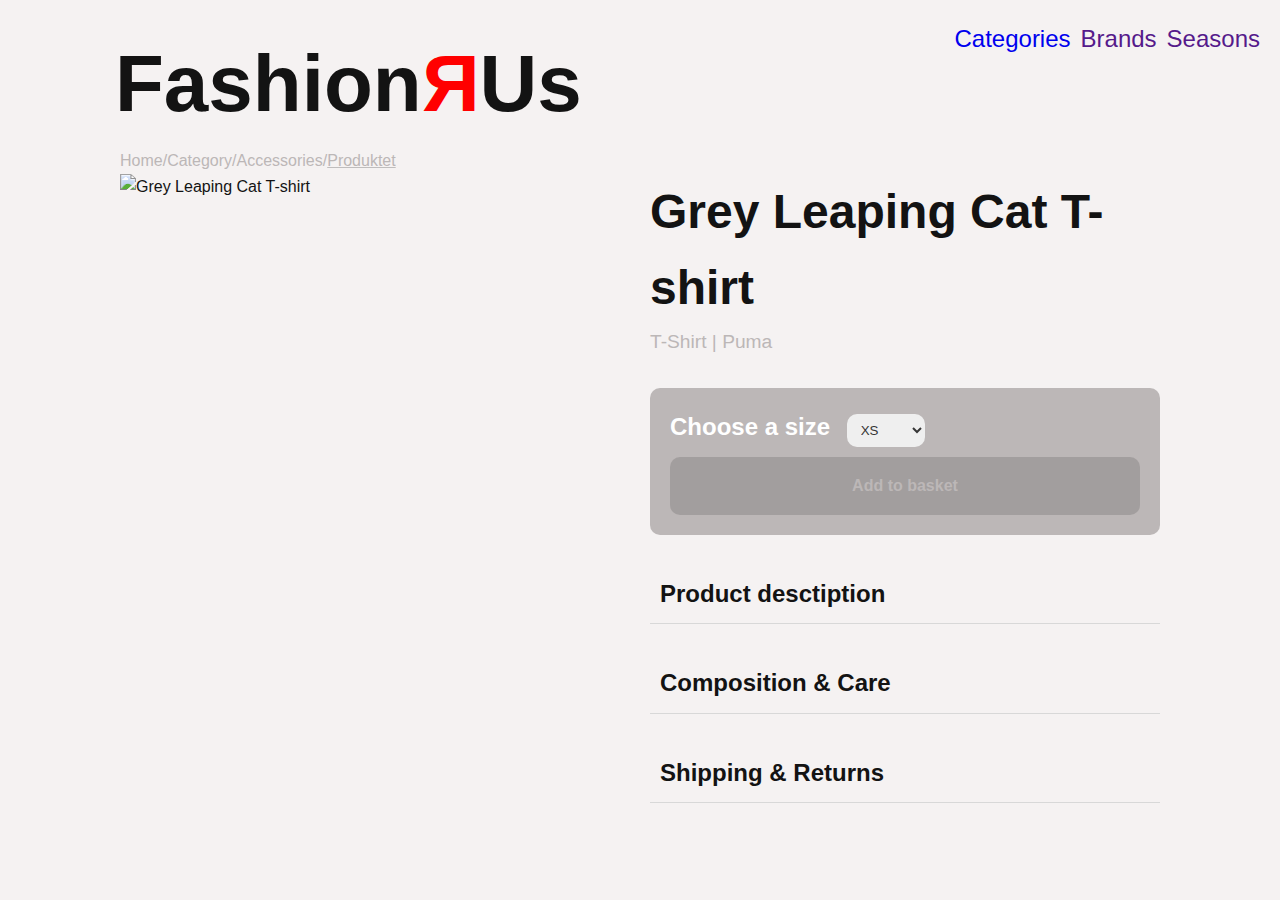
==== product.html @ 28a7c8c0 "setup" ====
<!DOCTYPE html>
<html lang="en">
  <head>
    <meta charset="UTF-8" />
    <meta http-equiv="X-UA-Compatible" content="IE=edge" />
    <meta name="viewport" content="width=device-width, initial-scale=1.0" />
    <meta name="robots" content="noindex" />
    <title>Document</title>
    <link rel="stylesheet" href="generel.css" />
    <link rel="stylesheet" href="product.css" />
  </head>
  <body>
    <head>
      <nav>
        <div class="logo">
          <a href="index.html">
            <p>Fashion<span>R</span>Us</p>
          </a>
        </div>
        <ul>
          <li><a href="category.html">Categories</a></li>
          <li><a href="">Brands</a></li>
          <li><a href="">Seasons</a></li>
        </ul>
      </nav>
    </head>
    <main>
      <div>
        <ol class="breadcrumb_trail">
          <li><a href="index.html">Home/</a></li>
          <li><a href="category.html">Category/</a></li>
          <li><a href="productlist.html">Accessories/</a></li>
          <li class="this_breadcrumb"><a href="product.html">Produktet</a></li>
        </ol>
      </div>
      <div class="product_show">
        <img src="https://kea-alt-del.dk/t7/images/webp/1000/1532.webp" alt="Grey Leaping Cat T-shirt" />
        <div>
          <section>
            <h1>Grey Leaping Cat T-shirt</h1>
            <p class="subtle">T-shirt | Puma</p>
            <form action="">
              <label for="">
                Choose a size
                <select name="size" id="">
                  <option value="XS">XS</option>
                  <option value="S">S</option>
                  <option value="M">M</option>
                  <option value="L">L</option>
                  <option value="XL">XL</option>
                </select>
              </label>
              <button>Add to basket</button>
            </form>
          </section>
          <section class="info">
            <!-- <h2>Product Description</h2>
            <dl>
              <dd>Model name</dd>
              <dt>here</dt>
              <dd>Color</dd>
              <dt>here</dt>
              <dd>Invetory number</dd>
              <dt>here</dt>
            </dl>
            <h3>More</h3> -->
            <div class="show_detail">
              <h4>Product desctiption</h4>
              <template>
                <dl>
                  <dd>Model name</dd>
                  <dt>here</dt>
                  <dd>Color</dd>
                  <dt>here</dt>
                  <dd>Invetory number</dd>
                  <dt>here</dt>
                </dl>
              </template>
            </div>
            <div class="show_detail">
              <h4>Composition & Care</h4>
              <template>
                <div>
                  <h5>Composition</h5>
                  <p>External: 100% cotton</p>
                </div>
                <div>
                  <h5>Care</h5>
                  <ul>
                    <li><img src="" alt="machine_wash" />Machine wash up to 30deg/86F gentel cycle</li>
                    <li><img src="" alt="no_bleach" />Do not bleach</li>
                    <li><img src="" alt="iron_icon" />Iron up to 110deg/230F</li>
                    <li><img src="" alt="no_dry_clean" />Do Not Dry Clean</li>
                    <li><img src="" alt="no_tumble_dry" />Do not tumble dry</li>
                  </ul>
                </div>
              </template>
            </div>
            <div class="show_detail">
              <h4>Shipping & Returns</h4>
              <template>
                <div>
                  <h5>Delivery</h5>
                  <template class="choose_delivery">
                    <dl>
                      <dd>PickUpInStore</dd>
                      <dt>Between 3-5 Business days at any store of you choice</dt>
                      <dd>PickUpInBoxOffice</dd>
                      <dt>3-5 Business days. Free on orders containing at least 620DKK of non-discounted items.</dt>
                      <dd>Eco <span>new</span></dd>
                      <dt>
                        Low carbon footprint, good for the enviroment. Free on orders containing at least 320DKK of non-discounted items. <span><a href="index.html">Learn more</a></span>
                      </dt>
                      <dd>Standard</dd>
                      <dt>3-5 Business days. Free on orders containing at least 640DKK of non-disccounted items.</dt>
                      <dd>Express</dd>
                      <dt>Between 2-3 business days.</dt>
                    </dl>
                    <ul>
                      <li>FREE</li>
                      <li>41DKK</li>
                      <li>78DKK</li>
                      <li>55DKK</li>
                      <li>115DKK</li>
                    </ul>
                  </template>
                </div>
                <div>
                  <h5>Returns</h5>
                  <template class="choose_returns">
                    <dl>
                      <dd>30 days FREE return</dd>
                      <dt>This item quailifys for 30 days free reurn by print self labels or in store.</dt>
                      <dd>Deadline passed</dd>
                      <dt>Have you passed the 30 days? No worries. Providing the clothes hasn't been worn or broken you can return the product to get 60% of you mony back.</dt>
                    </dl>
                    <ul>
                      <li>FREE</li>
                      <li>41DKK</li>
                    </ul>
                  </template>
                </div>
              </template>
            </div>
          </section>
        </div>
      </div>
    </main>
  </body>
</html>
---- generel.css ----
* {
  margin: 0;
  padding: 0;
  box-sizing: border-box;
}

body {
  font-family: Arial, sans-serif;
  line-height: 1.6;
  color: rgb(19, 19, 19);
  background-color: rgb(245, 242, 242);
  margin: 20px;

  /*costum properties*/
  --main-text-color: rgb(19, 19, 19);
  --main-bg-color: rgb(245, 242, 242);
  --subtle-text-color: rgb(188, 183, 183);
  --underline-color: rgb(191, 189, 189);
}

img {
  width: 100%;
  height: auto;
  display: block;
}
nav {
  display: flex;
  flex-direction: row;
  justify-content: space-between;
}
nav ul {
  display: flex;
  flex-direction: row;
  gap: 10px;
  list-style-type: none;
}
nav a {
  text-decoration: none;
  font-size: 1.5rem;
}

.logo a {
  text-decoration: none;
}
.logo p {
  font-size: 5rem;
  font-weight: bolder;
  color: var(--main-text-color);
  margin-left: 95px;
}
.logo span {
  display: inline-block;
  color: red;
  transform: scaleX(-1);
  /* transform: scale(-1, 1); */
}
main {
  margin: 0px 100px;
}
ol.breadcrumb_trail {
  list-style-type: none;
  display: flex;
}
ol.breadcrumb_trail a {
  text-decoration: none;
  color: var(--subtle-text-color);
}
ol.breadcrumb_trail > li.this_breadcrumb a {
  text-decoration: underline;
  /* text-decoration-thickness: 2px; */
  text-decoration-color: var(--underline-color);
  /*  font-weight: bolder; */
}
.subtle {
  color: var(--subtle-text-color);
  text-transform: capitalize;
}
---- product.css ----
* {
  margin: 0;
  padding: 0;
  box-sizing: border-box;
}

body {
  font-family: Arial, sans-serif;
  line-height: 1.6;
  color: rgb(19, 19, 19);
  background-color: rgb(245, 242, 242);
  margin: 20px;

  /*costum properties*/
  --main-text-color: rgb(19, 19, 19);
  --main-bg-color: rgb(245, 242, 242);
  --subtle-text-color: rgb(188, 183, 183);
  --underline-color: rgb(191, 189, 189);
}

img {
  width: 100%;
  height: auto;
  display: block;
}

.product_show {
  display: grid;
  grid-template-columns: 1fr 1fr;
  gap: 20px;
}
.product_show img {
  grid-column: 1/2;
  max-width: 500px;
}
.product_show section {
  grid-column: 2/3;
}
h1 {
  font-size: 3rem;
}
.subtle {
  font-size: 1.2rem;
}
.info h4 {
  border-bottom: 1px solid #d8d8d8;
  padding: 10px;
  margin-top: 30px;
  font-size: 1.5rem;
}
form {
  display: flex;
  flex-direction: column;
  background-color: var(--subtle-text-color);
  padding: 20px 20px;
  margin-top: 30px;
  border-radius: 10px;
  gap: 10px;
}
label {
  color: white;
  font-weight: bolder;
  font-size: 1.5rem;
}
select {
  padding: 8px 30px 8px 10px;
  margin-left: 10px;
  color: rgb(54, 54, 54);
  border: none;
  border-radius: 10px;
}
button {
  font-size: 1rem;
  font-weight: bolder;
  padding: 20px 100px;
  border: none;
  border-radius: 10px;
  /*color theme for in active*/
  color: var(--subtle-text-color);
  background-color: rgba(119, 118, 118, 0.368);
}
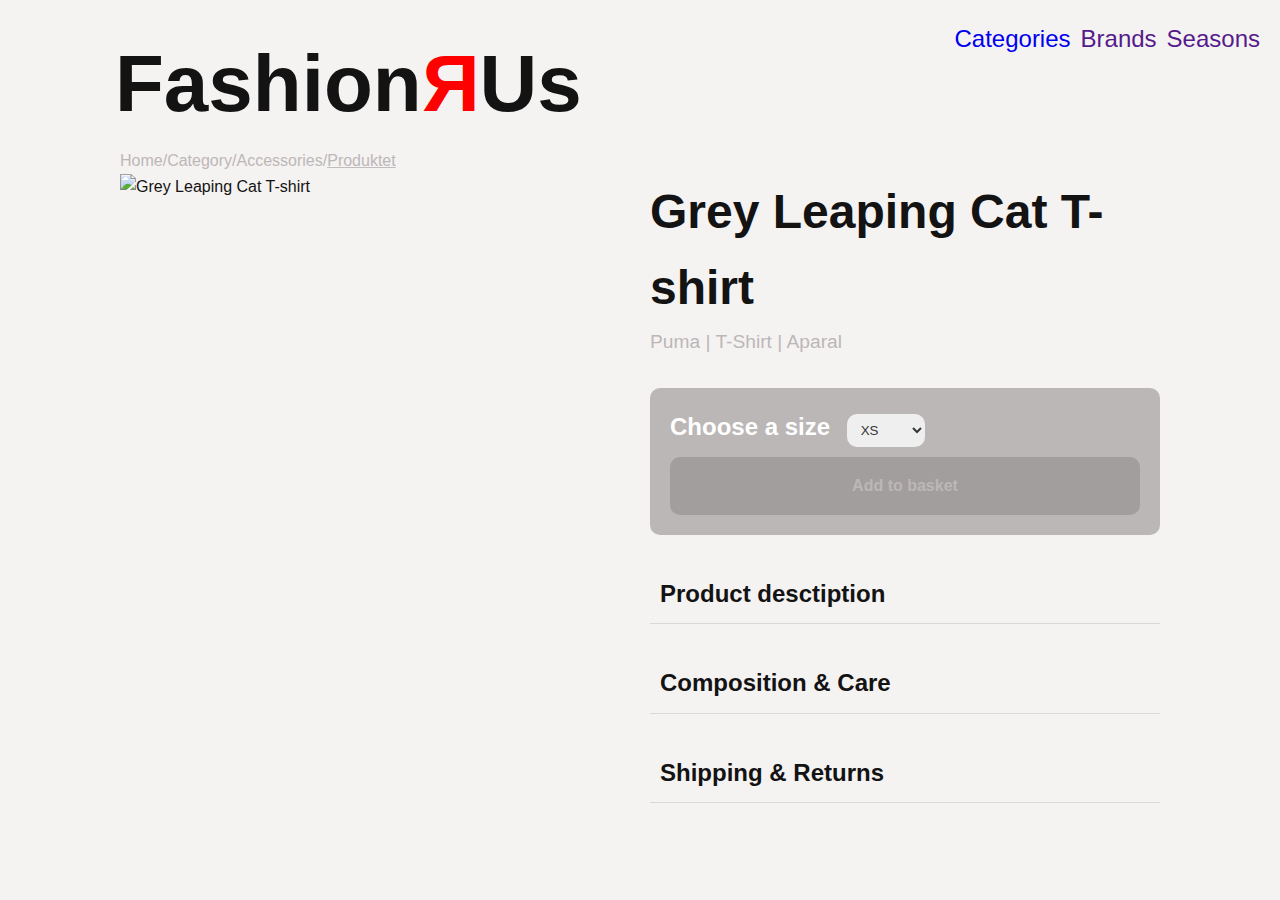
==== commit 3419cfd7: "category v1" ====
--- a/product.html
+++ b/product.html
@@ -38,7 +38,7 @@
         <div>
           <section>
             <h1>Grey Leaping Cat T-shirt</h1>
-            <p class="subtle">T-shirt | Puma</p>
+            <p class="subtle"><span class="brandname">Puma</span> | <span class="articletype">T-shirt</span> | <span class="category">Aparal</span></p>
             <form action="">
               <label for="">
                 Choose a size
@@ -146,5 +146,6 @@
         </div>
       </div>
     </main>
+    <script src="js/product.js"></script>
   </body>
 </html>
